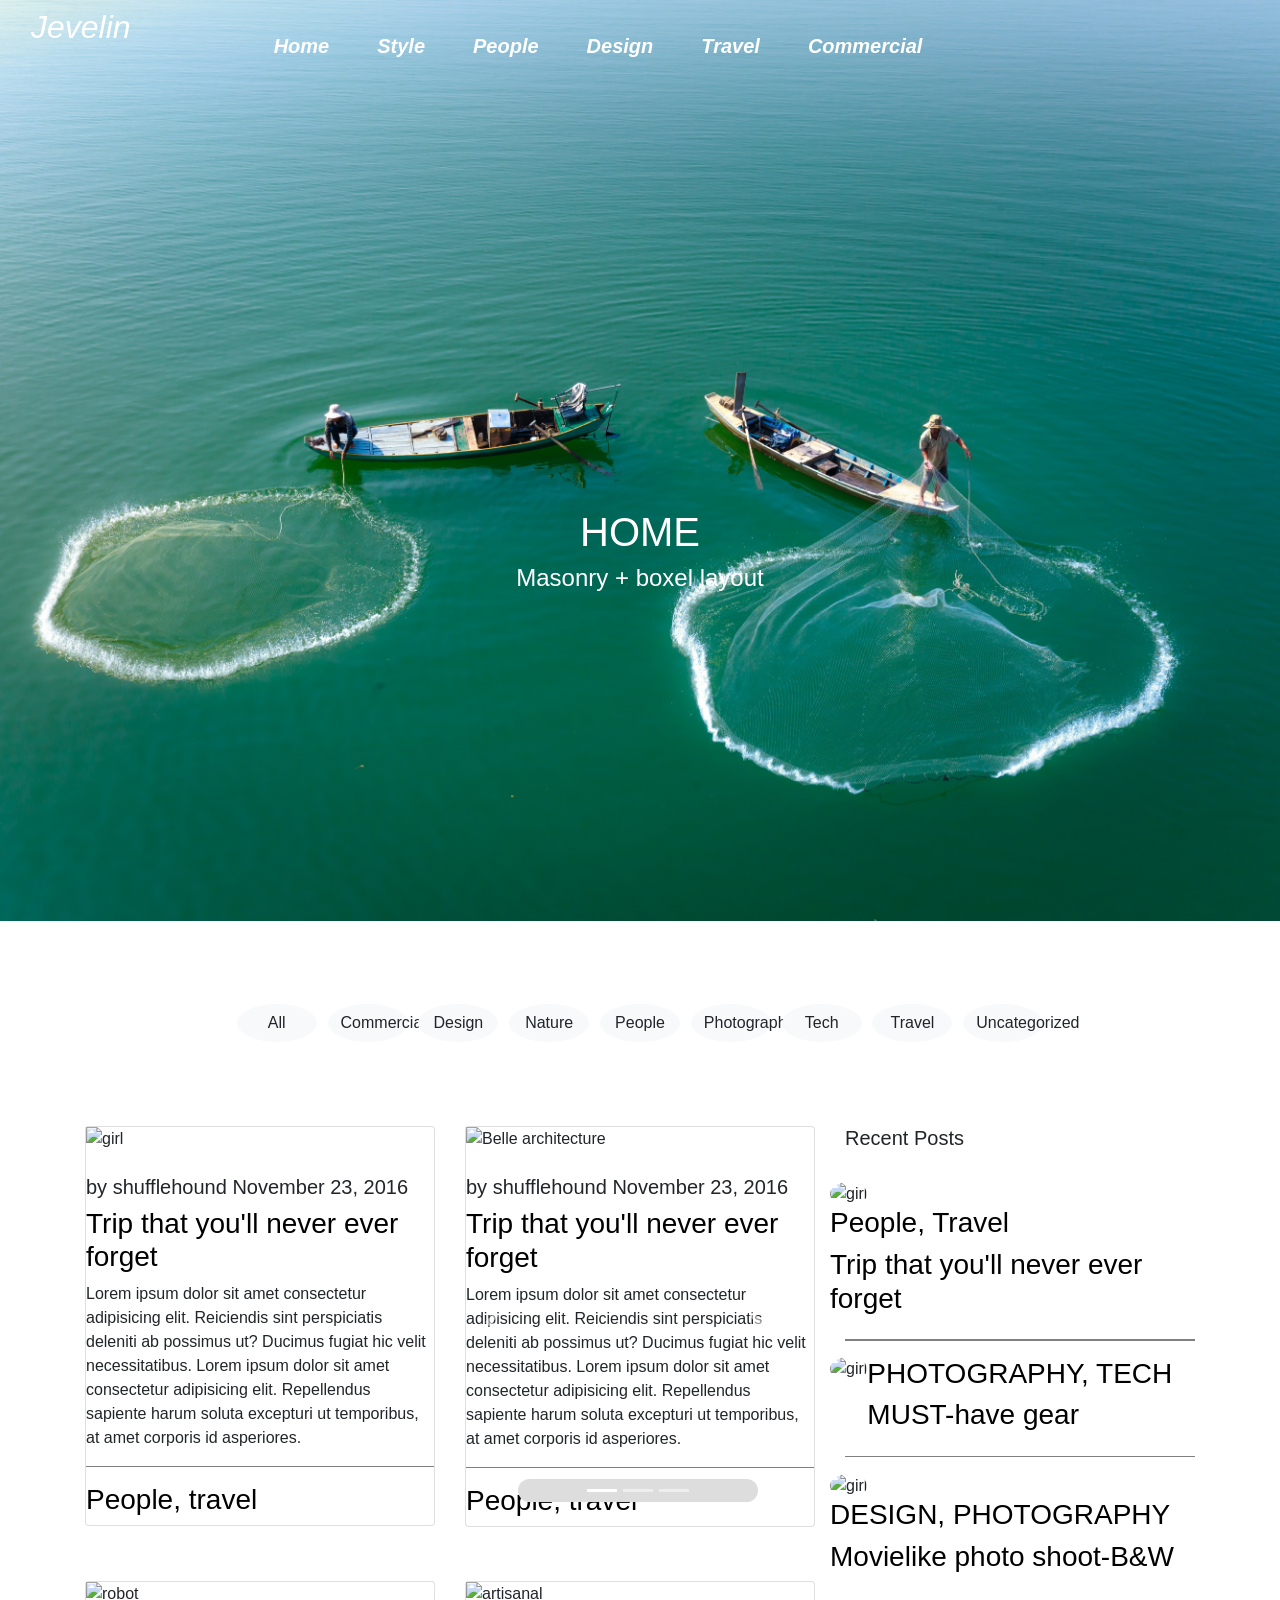
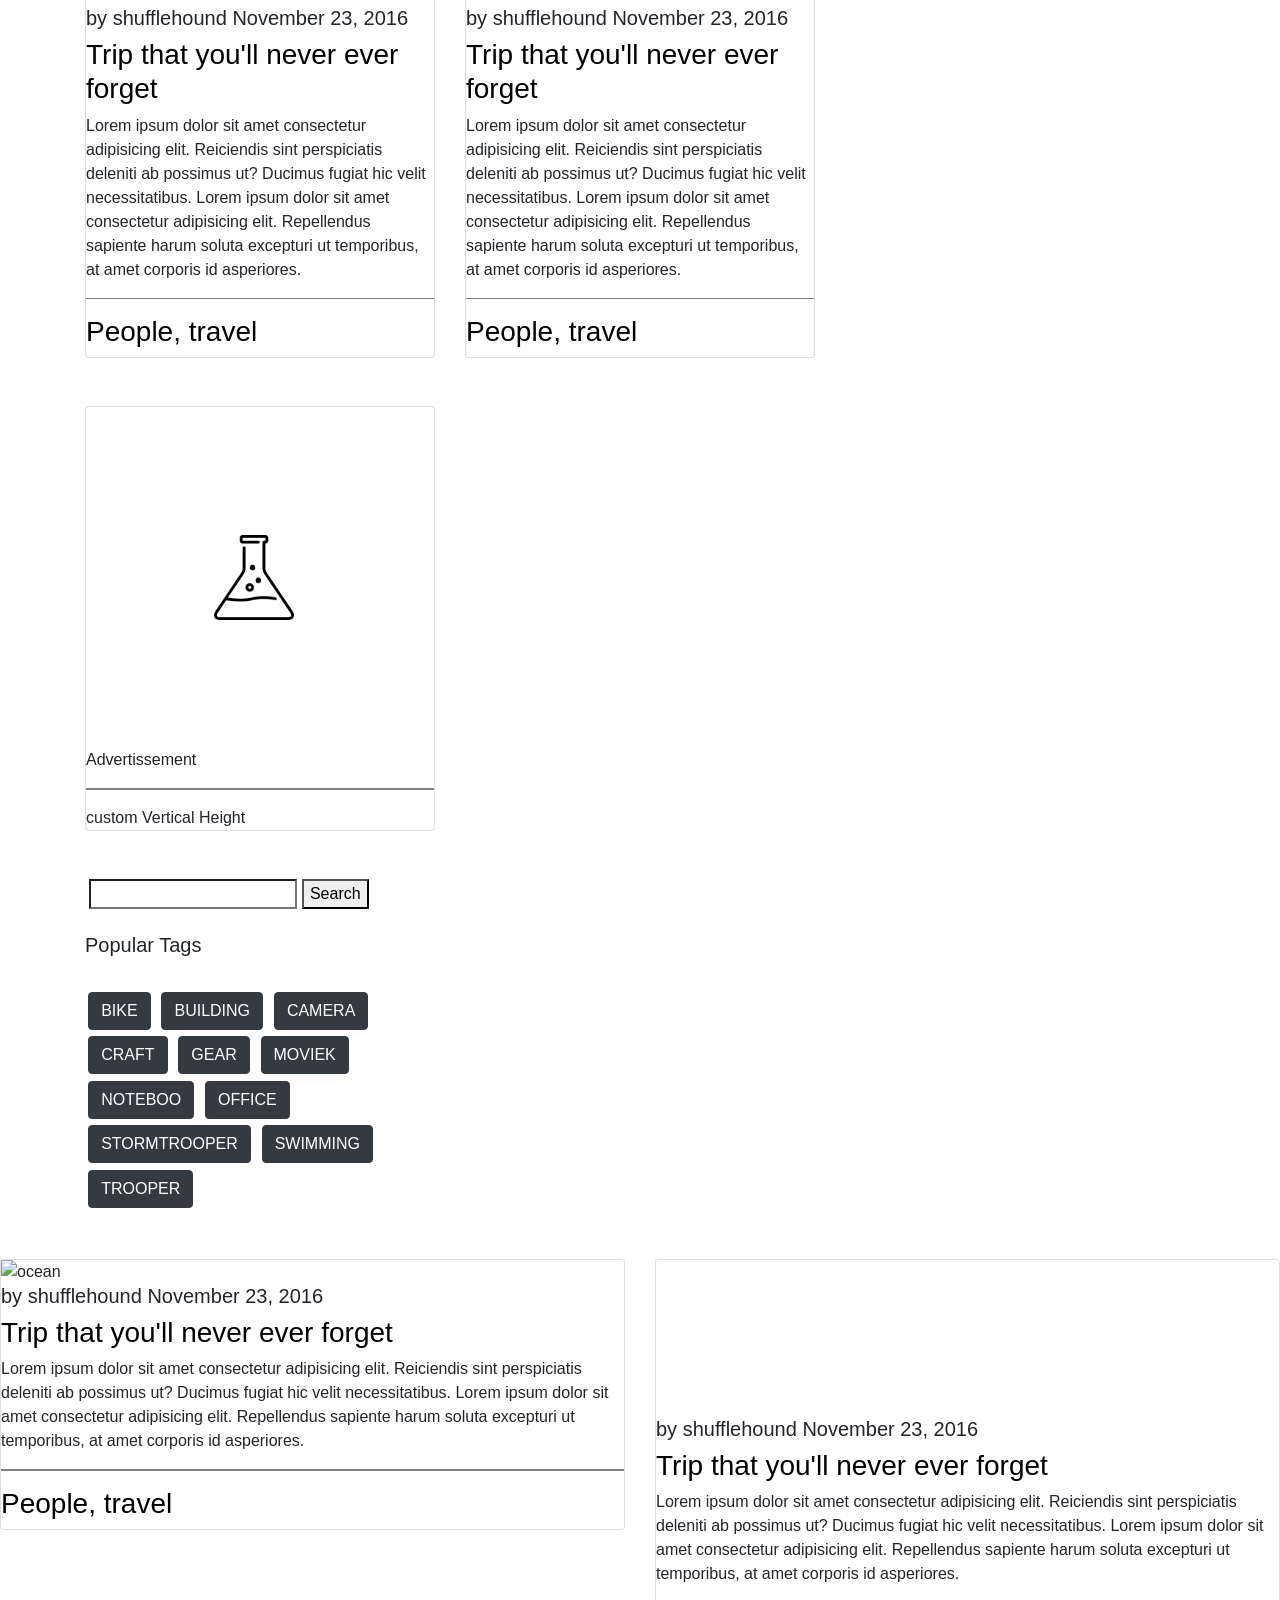
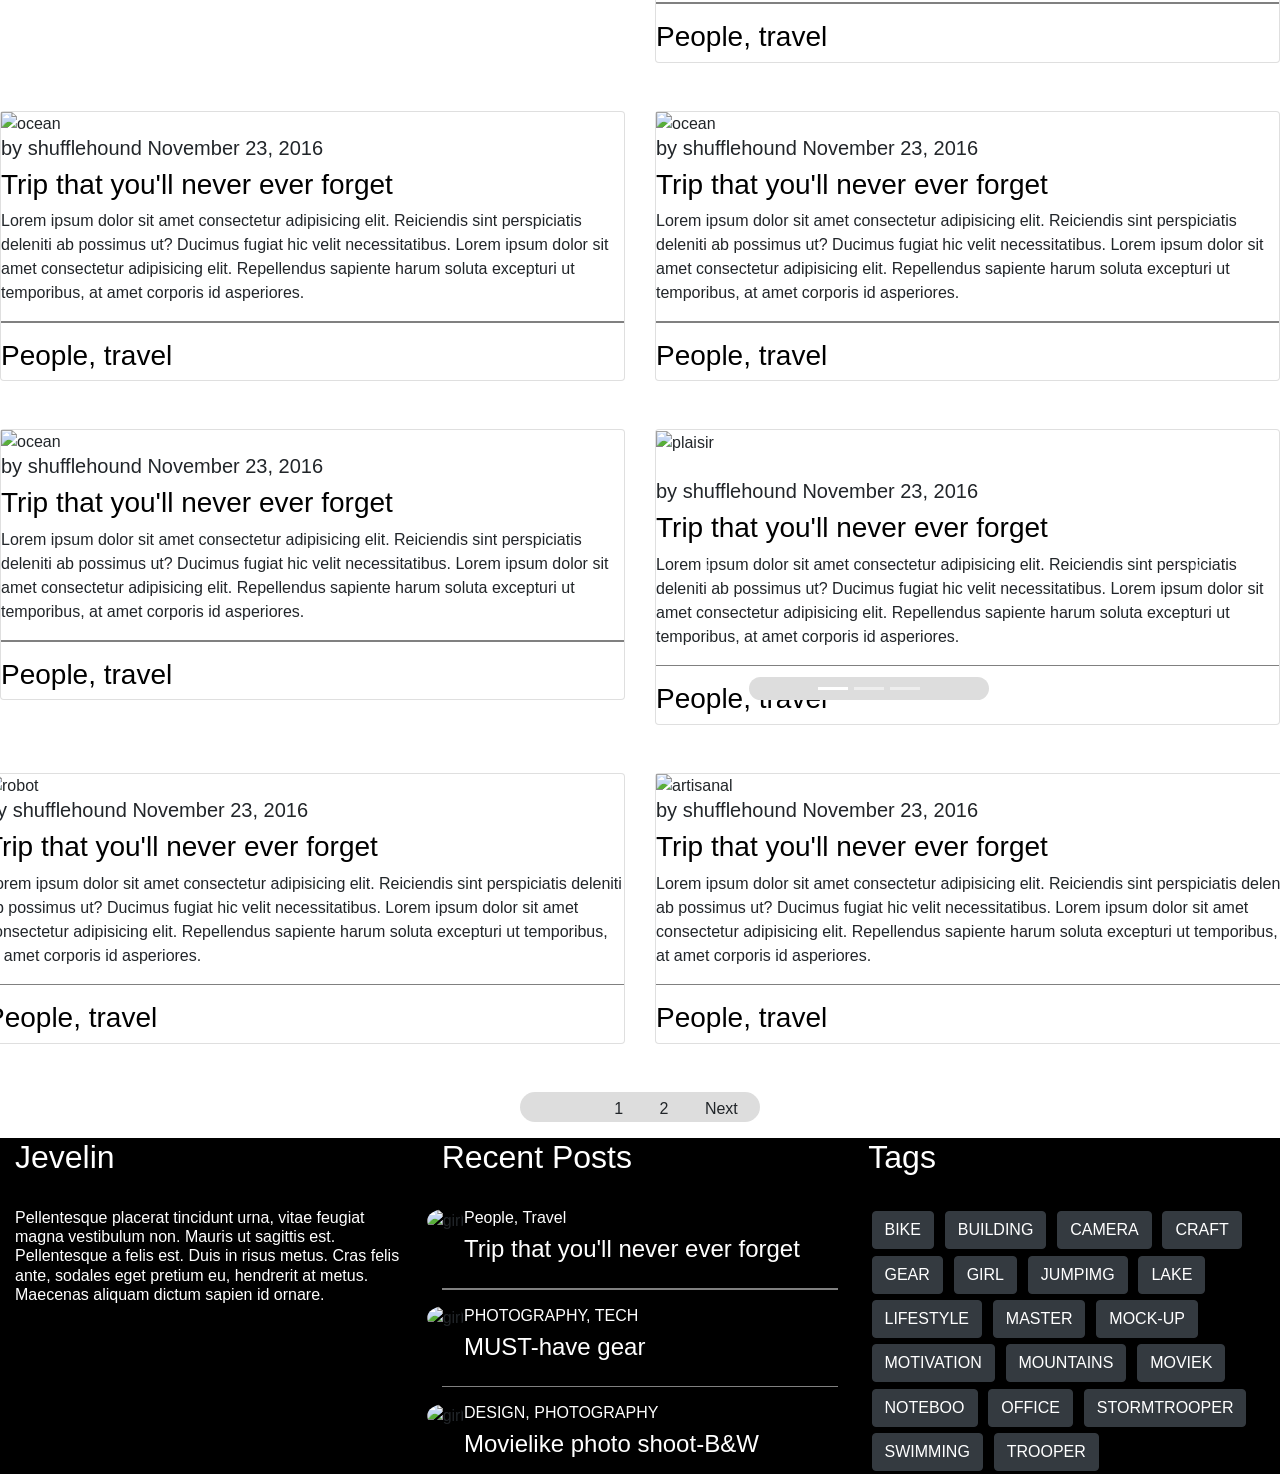
==== projet_sass/index.html @ 1e044553 "projet-sass non finalisé" ====
<!--index.html-->
<!--Programmé par : Rachida-->
<!--Dernière modification : 14/06/2021-->


<!DOCTYPE html>
<html lang="en">
<head>
    <meta charset="UTF-8">
    <meta http-equiv="X-UA-Compatible" content="IE=edge">
    <meta name="viewport" content="width=device-width, initial-scale=1.0">
    <link rel="stylesheet" href="bootstrap-4.5.3-dist/css/bootstrap.css">
    <link rel="stylesheet" href="css/bannieres.css">
    <link rel="stylesheet" href="css/categories.css">
    <link rel="stylesheet" href="css/galeries.css">
    <link rel="stylesheet" href="css/mixin.css">
    <link rel="stylesheet" href="css/navigation.css">
    <link rel="stylesheet" href="css/pieddepage.css">
    <link rel="stylesheet" href="css/publicite.css">
</head>


    <title>Projet Sass</title>

    

<body>

    <!-- image de fond et navbar -->
    
    <section> 
        

    <div class="container-fluid-bg">

        <nav class="navbar navbar-expand-lg">

           
            <div class="col-2">
                <a href="https://jevelin.shufflehound.com/blog1/wp-content/uploads/sites/11/2016/11/Logo_dark_2-1.png" class="logo"><h2>Jevelin</h2></a>
            </div>

            

                <button class="navbar-toggler" type="button" data-toggle="collapse" data-target="#navbarNavAltMarkup"
                        aria-controls="navbarNavAltMarkup" aria-expanded="false" aria-label="Toggle navigation">
                        <i class="fas fa-bars"></i>
                </button>


    
                <div class="collapse navbar-collapse" id="navbarNavAltMarkup">
                    <div class="navbar-nav mx-auto">
                        <a class="nav-item nav-link active" href="#">Home<span class="sr-only">(current)</span></a>
                        <a class="nav-item nav-link" href="#">Style</a>
                        <a class="nav-item nav-link" href="#">People</a>
                        <a class="nav-item nav-link" href="#">Design</a>
                        <a class="nav-item nav-link" href="#">Travel</a>
                        <a class="nav-item nav-link" href="#">Commercial</a>
                    
                    </div>  

    
                    <div class="col-2 col-sm-1" class="img-fluid"><i class="fas fa-search"></i></div>
                    <div class="col-1 col-sm-1" class="img-fluid"><i class="fab fa-twitter"></i></div>
                    <div class="col-1 col-sm-1"><i class="fab fa-facebook-f"></i></div>

 
        </div>

        </nav>
        <br><br><br><br>


                <div class="text-fond">
                    <div class="text"><h1>HOME</h1></div>
                    <div class="text"><h4>Masonry + boxel layout</h4></div>
                </div>
                
        </div>

   

          <div class="container-menu">
              <div class="menu-first">
            <button type="button" class="btn btn-light rounded-circle">All</button>
            <button type="button" class="btn btn-light rounded-circle">Commercial</button>
            <button type="button" class="btn btn-light rounded-circle">Design</button>
            <button type="button" class="btn btn-light rounded-circle">Nature</button>
            <button type="button" class="btn btn-light rounded-circle">People</button>
            <button type="button" class="btn btn-light rounded-circle">Photography</button>
            <button type="button" class="btn btn-light rounded-circle">Tech</button>
            <button type="button" class="btn btn-light rounded-circle">Travel</button>
            <button type="button" class="btn btn-light rounded-circle">Uncategorized</button>
              </div>
        </div>
          
        
    </section>

   <!-- catégories -->
    <section>

      <div class="container">

        
       <div class="row">

              <div class="col-lg-4 col-md-4 col-sm-4"><div class="card"><div class="card-head"><img class="img-flex" src="https://cdn.jevelin.shufflehound.com/wp-content/uploads/sites/11/2016/11/1-1024x777.jpg" alt="girl" width="400">
                <br>
                    <h5>by shufflehound November 23, 2016</h5>
                    <h3>Trip that you'll never ever forget</h3>
                    <p>Lorem ipsum dolor sit amet consectetur adipisicing elit. Reiciendis sint perspiciatis
                               deleniti ab possimus ut? Ducimus fugiat hic velit necessitatibus. Lorem ipsum dolor
                               sit amet consectetur adipisicing elit. Repellendus sapiente harum soluta excepturi ut
                               temporibus, at amet corporis id asperiores.</p>
                     <hr>
                     <h3>People, travel</h3>
                    </div>
                </div>
            </div>




                
         <div class="col-lg-4 col-md-4 col-sm-4"><div class="card"><div class="card-head"><div id="myCarousel" class="carousel slide" data-ride="carousel">
                    <ul class="carousel-indicators">
                            <li data-target="#myCarousel" data-slide-to="0" class="active"></li>
                            <li data-target="#myCarousel" data-slide-to="1"></li>
                            <li data-target="#myCarousel" data-slide-to="2"></li>
                    </ul>
                    <div class="carousel-inner">
                            <div class="carousel-item active">
                                    <img class="w-100 h-100" src="https://cdn.jevelin.shufflehound.com/wp-content/uploads/sites/11/2016/11/2_3-660x660.jpg" alt="Belle architecture"></div>
                            <div class="carousel-item">
                                    <img class="w-100 h-100" src="https://cdn.jevelin.shufflehound.com/wp-content/uploads/sites/11/2016/11/2-660x660.jpg" alt="Belle architecture"></div>
                            <div class="carousel-item">
                                    <img class="w-100 h-100" src="	https://cdn.jevelin.shufflehound.com/wp-content/uploads/sites/11/2016/11/2_2-660x660.jpg" alt="Belle architecture"></div>
                     </div>

                    <a class="carousel-control-prev" href="#myCarousel" data-slide="prev"><span class="carousel-control-prev-icon"></span></a>
                    <a class="carousel-control-next" href="#myCarousel" data-slide="next"><span class="carousel-control-next-icon"></span></a>
                    <br>
                    <h5>by shufflehound November 23, 2016</h5>
                    <h3>Trip that you'll never ever forget</h3>
                        <p>Lorem ipsum dolor sit amet consectetur adipisicing elit. Reiciendis sint perspiciatis
                           deleniti ab possimus ut? Ducimus fugiat hic velit necessitatibus. Lorem ipsum dolor
                           sit amet consectetur adipisicing elit. Repellendus sapiente harum soluta excepturi ut
                           temporibus, at amet corporis id asperiores.</p>

                            <hr>
                        <h3>People, travel</h3>
                        </div>
                    </div>
                </div><br><br>

            </div>


                    <div class="col-4"><h5>Recent Posts</h5><br>
                        <div class="row">
                        <div><img class="rounded-circle" src="https://cdn.jevelin.shufflehound.com/wp-content/uploads/sites/11/2016/11/1-1024x777.jpg" alt="girl"></div>
                        <div><h3>People, Travel </h3><h3> Trip that you'll never ever forget</h3></div>
                    </div>

                            <hr>
                            <div class="row">
                            <div><img class="rounded-circle" src="https://cdn.jevelin.shufflehound.com/wp-content/uploads/sites/11/2016/11/2-660x660.jpg" alt="girl"></div>
                            <div><h3>PHOTOGRAPHY, TECH</h3><h3>MUST-have gear</h3></div>
                            </div>

                        <hr>
                        <div class="row">
                        <div><img class="rounded-circle" src="https://cdn.jevelin.shufflehound.com/wp-content/uploads/sites/11/2016/11/3-1024x817.jpg" alt="girl"></div>
                        <div><h3>DESIGN, PHOTOGRAPHY</h3><h3>Movielike photo shoot-B&W</h3></div>
                        </div>
                    </div>
                </div>
    


        <div class="row">
            <div class="col-lg-4 col-md-4 col-sm-4"><div class="card"><div class="card-head"><img class="img-flex" src="https://cdn.jevelin.shufflehound.com/wp-content/uploads/sites/11/2016/11/3-1024x817.jpg" alt="robot" width="400">
                <h5>by shufflehound November 23, 2016</h5>
                <h3>Trip that you'll never ever forget</h3>
                       <p>Lorem ipsum dolor sit amet consectetur adipisicing elit. Reiciendis sint perspiciatis
                          deleniti ab possimus ut? Ducimus fugiat hic velit necessitatibus. Lorem ipsum dolor
                          sit amet consectetur adipisicing elit. Repellendus sapiente harum soluta excepturi ut
                          temporibus, at amet corporis id asperiores.</p>

                               <hr>

                               <h3>People, travel</h3>
                    </div>
                </div><br><br>
            </div>


            <div class="col-lg-4 col-md-4 col-sm-4"><div class="card"><div class="card-head"><img class="img-flex" src="https://cdn.jevelin.shufflehound.com/wp-content/uploads/sites/11/2016/11/4-790x1024.jpg" alt="artisanal" width="400">
                <h5>by shufflehound November 23, 2016</h5>
                <h3>Trip that you'll never ever forget</h3>
                       <p>Lorem ipsum dolor sit amet consectetur adipisicing elit. Reiciendis sint perspiciatis
                          deleniti ab possimus ut? Ducimus fugiat hic velit necessitatibus. Lorem ipsum dolor
                          sit amet consectetur adipisicing elit. Repellendus sapiente harum soluta excepturi ut
                          temporibus, at amet corporis id asperiores.</p>

                               <hr>

                               <h3>People, travel</h3>
                </div>
              </div><br><br>
            </div>

            <section>

            <!-- publicité -->
                <div class="col-lg-4 col-md-4 col-sm-4"><div class="card"><div class="card-ads"><img class="img-flex" src="./img/tube.png" alt="tube"></div>
                    Advertissement
                    <hr>
                    custom Vertical Height
                    
                </div><br><br>

                <label for="site-search"></label>
                <input type="search" id="site-search" name="q">
                <button>Search</button>


                <br><br>

                <h5>Popular Tags</h5><br>
                    <button type="button" class="btn btn-dark">BIKE</button>
                    <button type="button" class="btn btn-dark">BUILDING</button>
                    <button type="button" class="btn btn-dark">CAMERA</button>
                    <button type="button" class="btn btn-dark">CRAFT</button>
                    <button type="button" class="btn btn-dark">GEAR</button>
                    <button type="button" class="btn btn-dark">MOVIEK</button>
                    <button type="button" class="btn btn-dark">NOTEBOO</button>
                    <button type="button" class="btn btn-dark">OFFICE</button>
                    <button type="button" class="btn btn-dark">STORMTROOPER</button>
                    <button type="button" class="btn btn-dark">SWIMMING</button>
                    <button type="button" class="btn btn-dark">TROOPER</button>

            </div>
        </div><br><br>
      
    </section>


        <!-- catégories -->


        <div class="row">
            <div class="col-lg-6 col-md-6 col-sm-6"><div class="card"><div class="card-head"><img class="img-flex" src="https://cdn.jevelin.shufflehound.com/wp-content/uploads/sites/11/2016/11/5-1024x721.jpg" alt="ocean" width="400">
                <h5>by shufflehound November 23, 2016</h5>
                <h3>Trip that you'll never ever forget</h3>
                       <p>Lorem ipsum dolor sit amet consectetur adipisicing elit. Reiciendis sint perspiciatis
                          deleniti ab possimus ut? Ducimus fugiat hic velit necessitatibus. Lorem ipsum dolor
                          sit amet consectetur adipisicing elit. Repellendus sapiente harum soluta excepturi ut
                          temporibus, at amet corporis id asperiores.</p>

                               <hr>

                               <h3>People, travel</h3></div>
            
            
            </div> <br><br>
        </div>


        <!-- a revoir pour integrer la video -->
        <div class="col-lg-6 col-md-6 col-sm-6"><div class="card"><div class="card-video"><div class="overlay"></div><video playsinline="playsinline" autoplay="autoplay" muted="muted" loop="loop">
            <source src="https://www.youtube.com/embed/g4n2yVPnQzs?start=3&feature=oembed" type="video/mp4"></video>
            <h5>by shufflehound November 23, 2016</h5>
            <h3>Trip that you'll never ever forget</h3>
                   <p>Lorem ipsum dolor sit amet consectetur adipisicing elit. Reiciendis sint perspiciatis
                      deleniti ab possimus ut? Ducimus fugiat hic velit necessitatibus. Lorem ipsum dolor
                      sit amet consectetur adipisicing elit. Repellendus sapiente harum soluta excepturi ut
                      temporibus, at amet corporis id asperiores.</p>

                           <hr>

                           <h3>People, travel</h3></div>
        
        
                </div> <br><br>
            </div>
        </div>




        <div class="row">
            <div class="col-lg-6 col-md-6 col-sm-6"><div class="card"><div class="card-head"><img class="img-flex" src="https://cdn.jevelin.shufflehound.com/wp-content/uploads/sites/11/2016/11/6-1024x600.jpg" alt="ocean" width="400">
                <h5>by shufflehound November 23, 2016</h5>
                <h3>Trip that you'll never ever forget</h3>
                       <p>Lorem ipsum dolor sit amet consectetur adipisicing elit. Reiciendis sint perspiciatis
                          deleniti ab possimus ut? Ducimus fugiat hic velit necessitatibus. Lorem ipsum dolor
                          sit amet consectetur adipisicing elit. Repellendus sapiente harum soluta excepturi ut
                          temporibus, at amet corporis id asperiores.</p>

                               <hr>

                               <h3>People, travel</h3></div>
            
            
            </div> <br><br>
        </div>



            <div class="col-lg-6 col-md-6 col-sm-6"><div class="card"><div class="card-head"><img class="img-flex" src="https://cdn.jevelin.shufflehound.com/wp-content/uploads/sites/11/2016/11/7-1024x916.jpg" alt="ocean" width="400">
                <h5>by shufflehound November 23, 2016</h5>
                <h3>Trip that you'll never ever forget</h3>
                       <p>Lorem ipsum dolor sit amet consectetur adipisicing elit. Reiciendis sint perspiciatis
                          deleniti ab possimus ut? Ducimus fugiat hic velit necessitatibus. Lorem ipsum dolor
                          sit amet consectetur adipisicing elit. Repellendus sapiente harum soluta excepturi ut
                          temporibus, at amet corporis id asperiores.</p>

                               <hr>

                               <h3>People, travel</h3></div>
            
            
            </div> <br><br>
        </div>
      </div>




        <div class="row">
            <div class="col-lg-6"><div class="card"><div class="card-head"><img class="img-flex" src="	https://cdn.jevelin.shufflehound.com/wp-content/uploads/sites/11/2016/11/8-780x1024.jpg" alt="ocean" width="400">
                <h5>by shufflehound November 23, 2016</h5>
                <h3>Trip that you'll never ever forget</h3>
                       <p>Lorem ipsum dolor sit amet consectetur adipisicing elit. Reiciendis sint perspiciatis
                          deleniti ab possimus ut? Ducimus fugiat hic velit necessitatibus. Lorem ipsum dolor
                          sit amet consectetur adipisicing elit. Repellendus sapiente harum soluta excepturi ut
                          temporibus, at amet corporis id asperiores.</p>

                               <hr>

                               <h3>People, travel</h3></div>
            
            
            </div> <br><br>
        </div>
    



            <div class="col-lg-6 col-md-6 col-sm-6"><div class="card"><div class="card-head"><div id="myCarousel" class="carousel slide" data-ride="carousel">
                <ul class="carousel-indicators">
                    <li data-target="#myCarousel" data-slide-to="0" class="active"></li>
                    <li data-target="#myCarousel" data-slide-to="1"></li>
                    <li data-target="#myCarousel" data-slide-to="2"></li>
                </ul>
                <div class="carousel-inner">
                    <div class="carousel-item active">
                        <img class="w-100 h-100" src="https://cdn.jevelin.shufflehound.com/wp-content/uploads/sites/11/2016/11/5-1024x721.jpg" alt="plaisir"></div>
                <div class="carousel-item">
                        <img class="w-100 h-100" src="https://cdn.jevelin.shufflehound.com/wp-content/uploads/sites/11/2016/11/1-1024x777.jpg" alt="girl"></div>
                <div class="carousel-item">
                        <img class="w-100 h-100" src="	https://cdn.jevelin.shufflehound.com/wp-content/uploads/sites/11/2016/11/9-660x660.jpg" alt="activité"></div>
                </div>
    
                <a class="carousel-control-prev" href="#myCarousel" data-slide="prev"><span class="carousel-control-prev-icon"></span></a>
                <a class="carousel-control-next" href="#myCarousel" data-slide="next"><span class="carousel-control-next-icon"></span></a>
                    <br>
                    <h5>by shufflehound November 23, 2016</h5>
                    <h3>Trip that you'll never ever forget</h3>
                            <p>Lorem ipsum dolor sit amet consectetur adipisicing elit. Reiciendis sint perspiciatis
                               deleniti ab possimus ut? Ducimus fugiat hic velit necessitatibus. Lorem ipsum dolor
                               sit amet consectetur adipisicing elit. Repellendus sapiente harum soluta excepturi ut
                               temporibus, at amet corporis id asperiores.</p>
    
                                    <hr>
    
                                    <h3>People, travel</h3></div></div>
                  
                </div><br><br>
            </div>


            <div class="row">
                <div class="col-lg-6 col-md-6 col-sm-6"><div class="card"><div class="card-head"><img class="img-flex" src="https://cdn.jevelin.shufflehound.com/wp-content/uploads/sites/11/2016/11/10-1024x758.jpg" alt="robot" width="400">
                    <h5>by shufflehound November 23, 2016</h5>
                    <h3>Trip that you'll never ever forget</h3>
                           <p>Lorem ipsum dolor sit amet consectetur adipisicing elit. Reiciendis sint perspiciatis
                              deleniti ab possimus ut? Ducimus fugiat hic velit necessitatibus. Lorem ipsum dolor
                              sit amet consectetur adipisicing elit. Repellendus sapiente harum soluta excepturi ut
                              temporibus, at amet corporis id asperiores.</p>
    
                                   <hr>
    
                                   <h3>People, travel</h3>
                        </div>
                    </div><br><br>
                </div>
    
    
                <div class="col-lg-6 col-md-6 col-sm-6"><div class="card"><div class="card-head"><img class="img-flex" src="	https://cdn.jevelin.shufflehound.com/wp-content/uploads/sites/11/2016/11/11-838x1024.jpg" alt="artisanal" width="400">
                    <h5>by shufflehound November 23, 2016</h5>
                    <h3>Trip that you'll never ever forget</h3>
                           <p>Lorem ipsum dolor sit amet consectetur adipisicing elit. Reiciendis sint perspiciatis
                              deleniti ab possimus ut? Ducimus fugiat hic velit necessitatibus. Lorem ipsum dolor
                              sit amet consectetur adipisicing elit. Repellendus sapiente harum soluta excepturi ut
                              temporibus, at amet corporis id asperiores.</p>
    
                                   <hr>
    
                                   <h3>People, travel</h3>
                    </div>
                  </div><br><br>
                </div>
             </div>
        </div>

    </section>


    <!-- menu-page -->
      <section>

                <ul>
                    <li><a href="#"></a>1</li>
                    <li><a href="#"></a>2</li>
                    <li><a href="#"></a>Next</li>
                </ul>

      </section>


      <footer>

                <div class="container-fluid" id="footer">
                    <div class="row">
                        <div class="col-4"><h2>Jevelin</h2><br><h6>Pellentesque placerat tincidunt urna, vitae feugiat magna vestibulum non. 
                            Mauris ut sagittis est. Pellentesque a felis est. Duis in risus metus. Cras felis ante, sodales eget pretium eu, 
                            hendrerit at metus. Maecenas aliquam dictum sapien id ornare.</h6></div>


                        <div class="col-4"><h2>Recent Posts</h2><br>
                            <div class="row">
                            <div><img class="rounded-circle" src="https://cdn.jevelin.shufflehound.com/wp-content/uploads/sites/11/2016/11/1-1024x777.jpg" alt="girl"></div>
                            <div><h6>People, Travel</h6><h4>Trip that you'll never ever forget</h4></div>
                           </div>

                            <hr>
                            <div class="row">
                            <div><img class="rounded-circle" src="https://cdn.jevelin.shufflehound.com/wp-content/uploads/sites/11/2016/11/2-660x660.jpg" alt="girl"></div>
                            <div><h6>PHOTOGRAPHY, TECH</h6><h4>MUST-have gear</h4></div>
                            </div>

                            <hr>
                            <div class="row">
                            <div><img class="rounded-circle" src="https://cdn.jevelin.shufflehound.com/wp-content/uploads/sites/11/2016/11/3-1024x817.jpg" alt="girl"></div>
                            <div><h6>DESIGN, PHOTOGRAPHY</h6><h4>Movielike photo shoot-B&W</h4></div>
                            </div>
                        </div>



                        <div class="col-4"><h2>Tags</h2><br>
                            <button type="button" class="btn btn-dark">BIKE</button>
                            <button type="button" class="btn btn-dark">BUILDING</button>
                            <button type="button" class="btn btn-dark">CAMERA</button>
                            <button type="button" class="btn btn-dark">CRAFT</button>
                            <button type="button" class="btn btn-dark">GEAR</button>
                            <button type="button" class="btn btn-dark">GIRL</button>
                            <button type="button" class="btn btn-dark">JUMPIMG</button>
                            <button type="button" class="btn btn-dark">LAKE</button>
                            <button type="button" class="btn btn-dark">LIFESTYLE</button>
                            <button type="button" class="btn btn-dark">MASTER</button>
                            <button type="button" class="btn btn-dark">MOCK-UP</button>
                            <button type="button" class="btn btn-dark">MOTIVATION</button>
                            <button type="button" class="btn btn-dark">MOUNTAINS</button>
                            <button type="button" class="btn btn-dark">MOVIEK</button>
                            <button type="button" class="btn btn-dark">NOTEBOO</button>
                            <button type="button" class="btn btn-dark">OFFICE</button>
                            <button type="button" class="btn btn-dark">STORMTROOPER</button>
                            <button type="button" class="btn btn-dark">SWIMMING</button>
                            <button type="button" class="btn btn-dark">TROOPER</button>

                        </div>


                    </div>
                </div>



      </footer>






    <script src="https://kit.fontawesome.com/a46d75ba7a.js"></script>
    <script src="https://ajax.googleapis.com/ajax/libs/jquery/3.2.1/jquery.min.js"></script>
    <script src="bootstrap-4.5.3-dist/js/bootstrap.js"></script>

</body>
</html>
---- projet_sass/css/bannieres.css ----
.container-fluid-bg {
  background-image: url("../img/pecheur2.jpg");
  background-position: center;
  background-repeat: no-repeat;
  background-size: cover;
}

a {
  color: white;
  font-size: 1.25rem;
  font-style: italic;
  font-weight: bold;
  margin-right: 2rem;
}

i {
  color: white;
}

.text-fond {
  padding: 20rem;
}

h1 {
  color: white;
  text-align: center;
}

h4 {
  color: white;
  text-align: center;
}

hr {
  background: grey;
  height: 0.1rem;
  border-style: none;
}
---- projet_sass/css/categories.css ----
.container-menu {
  margin: 5rem;
  text-align: center;
}

.btn btn-light rounded-circle {
  display: inline-block;
  position: relative;
  margin: right 4px;
  background-color: blue;
}
---- projet_sass/css/galeries.css ----
.img-flex {
  display: block;
  width: 100%;
}

h3 {
  color: black;
}

.card-ads {
  width: 5rem;
  margin: 8rem;
}
---- projet_sass/css/mixin.css ----
.container-fluid-bg {
  background-image: url("../img/pecheur2.jpg");
  background-position: center;
  background-repeat: no-repeat;
  background-size: cover;
}
---- projet_sass/css/navigation.css ----
ul {
  list-style-type: none;
  margin-right: auto;
  margin-left: auto;
  text-align: center;
  background-color: #dddddd;
  width: 15rem;
  border-radius: 10rem;
}

li {
  display: inline;
}
---- projet_sass/css/pieddepage.css ----
#footer {
  background-color: black;
}

.rounded-circle {
  width: 5rem;
}

.btn {
  margin: 0.2rem;
}

h6 {
  font: italic;
  color: white;
}

h2 {
  color: white;
}
---- projet_sass/css/publicite.css ----
/* No CSS */
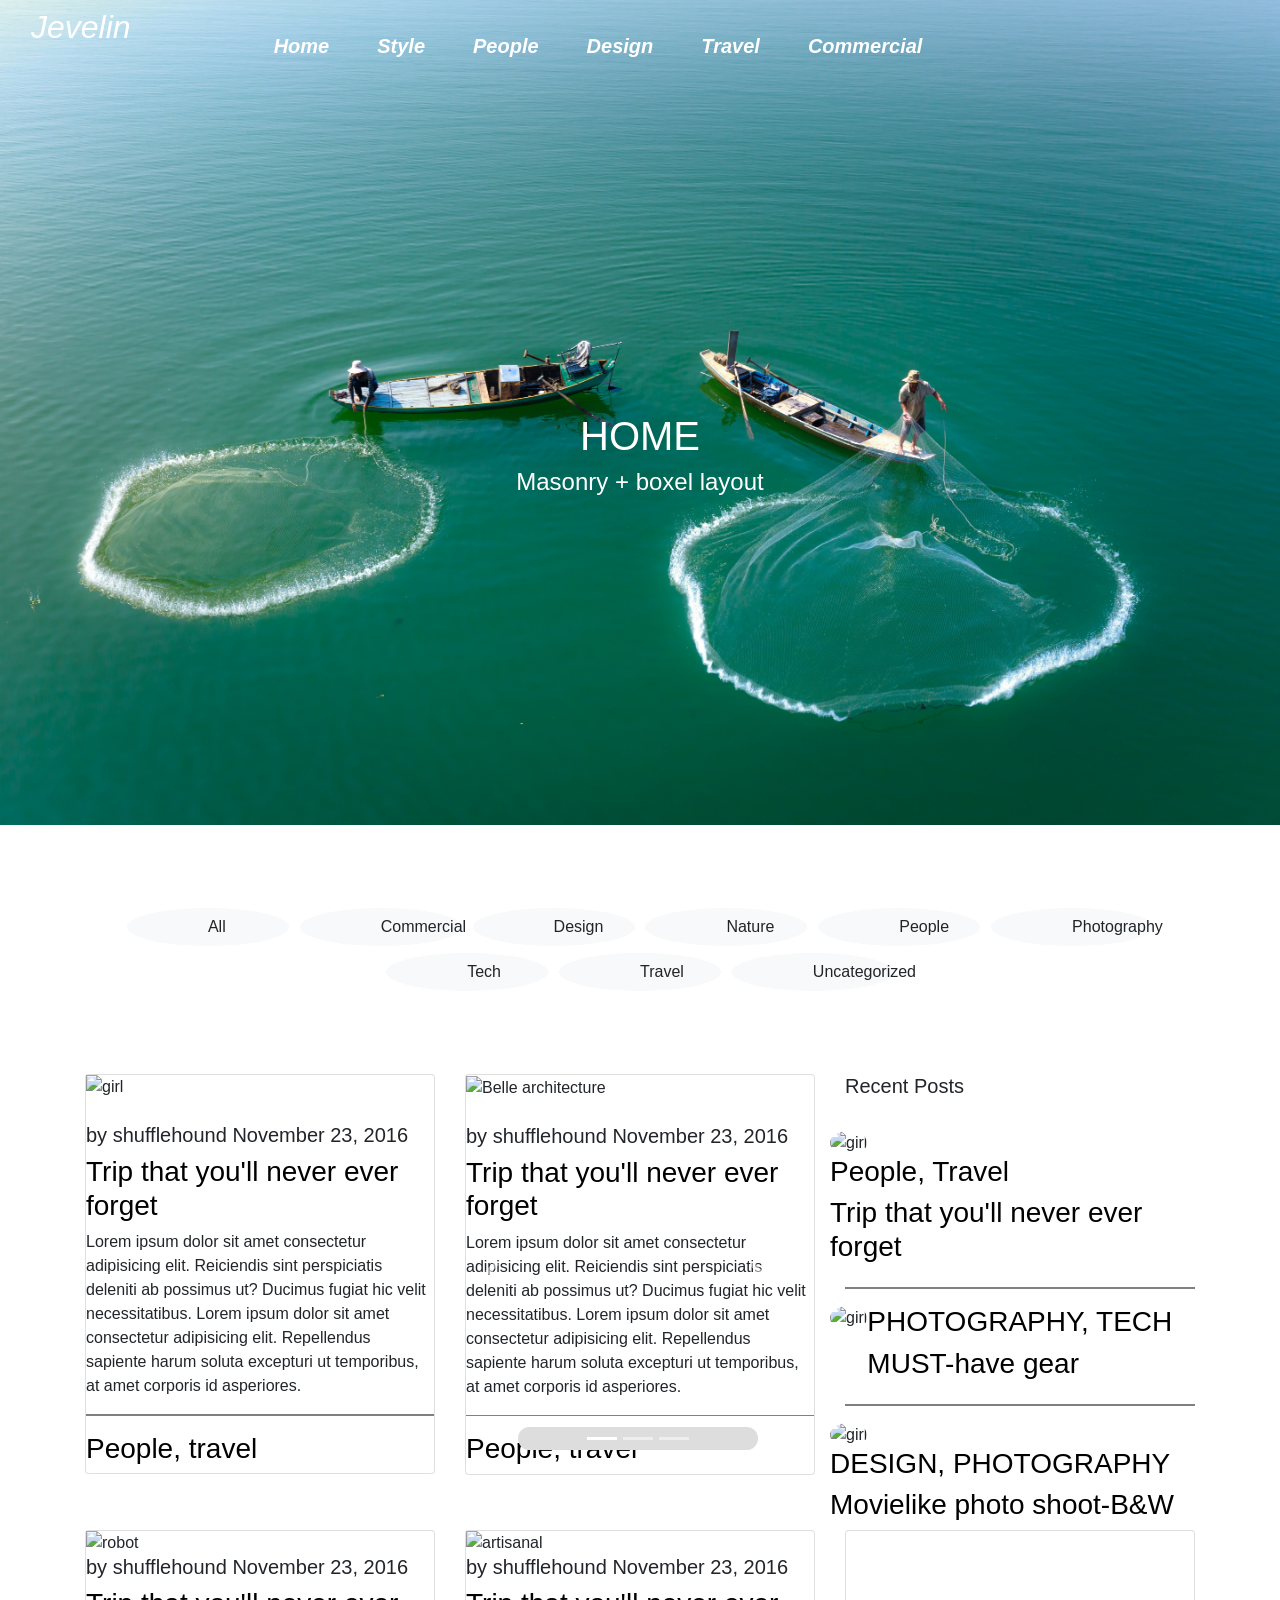
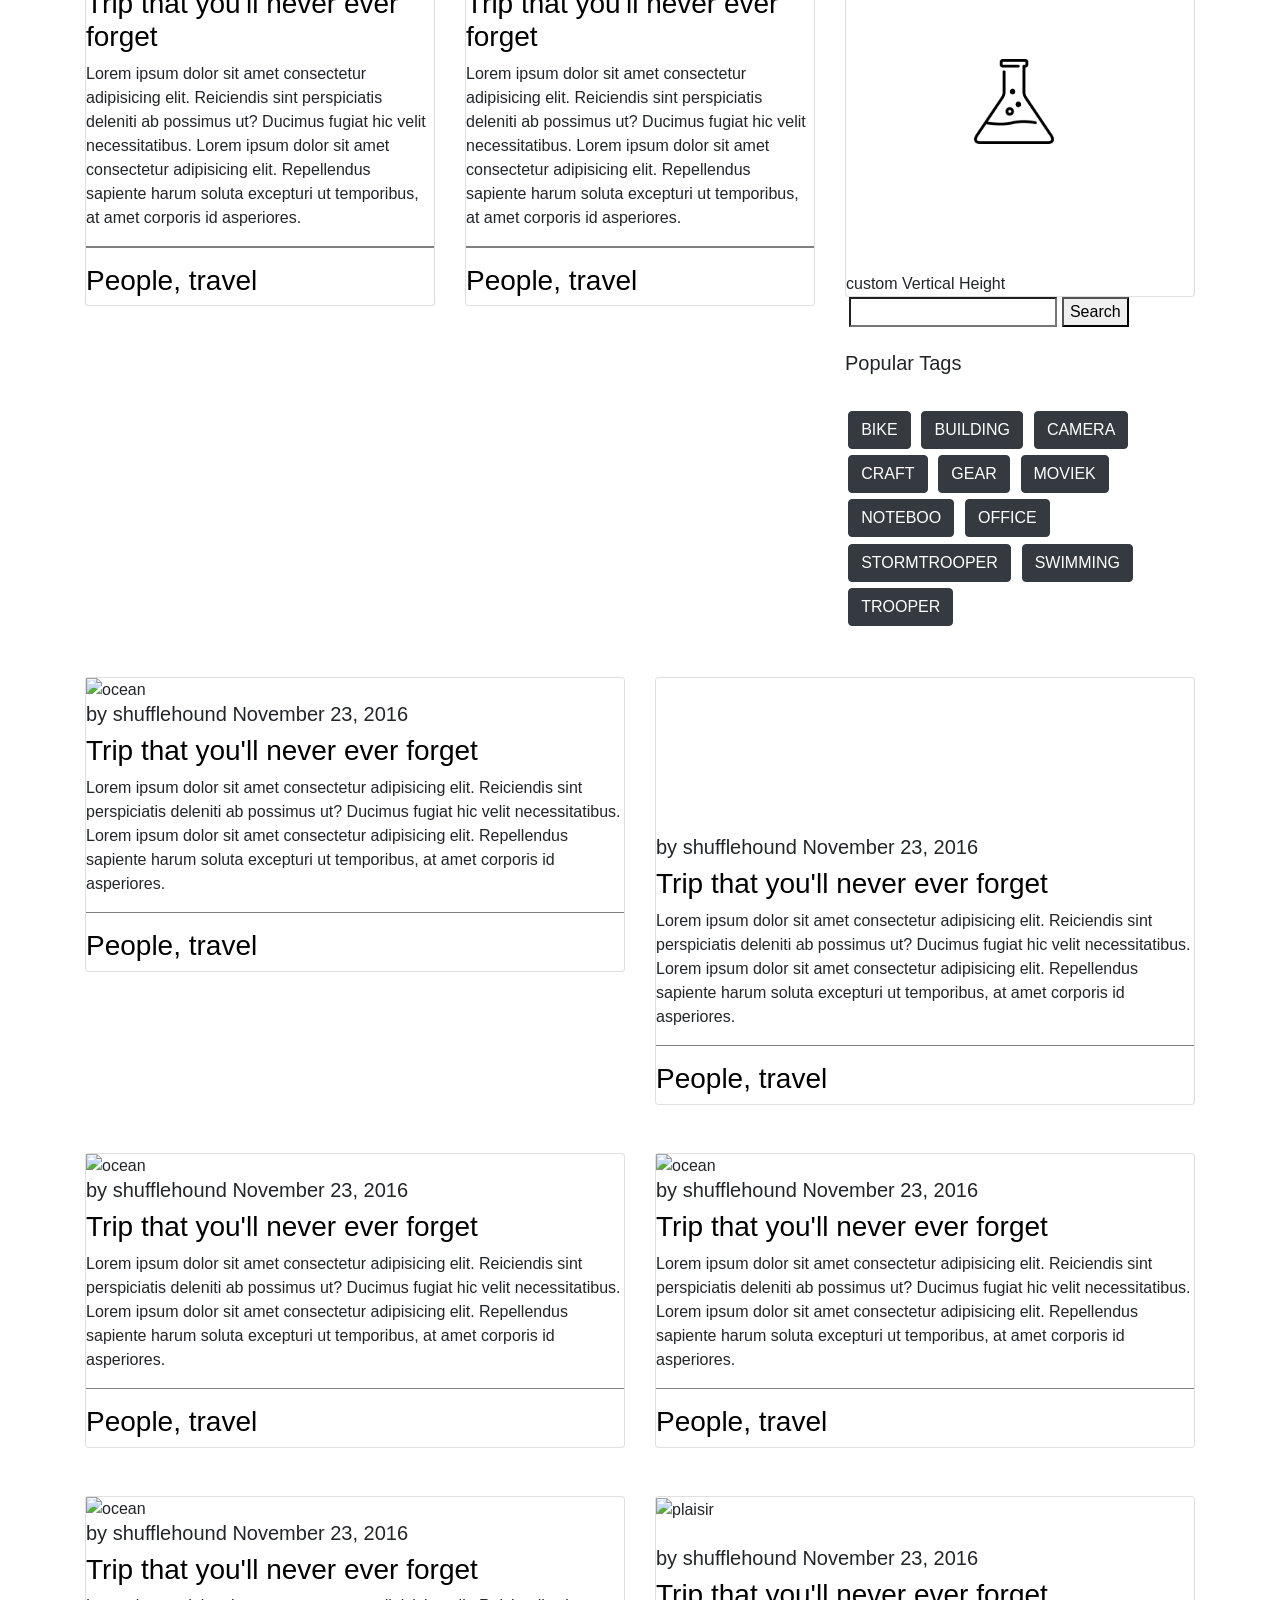
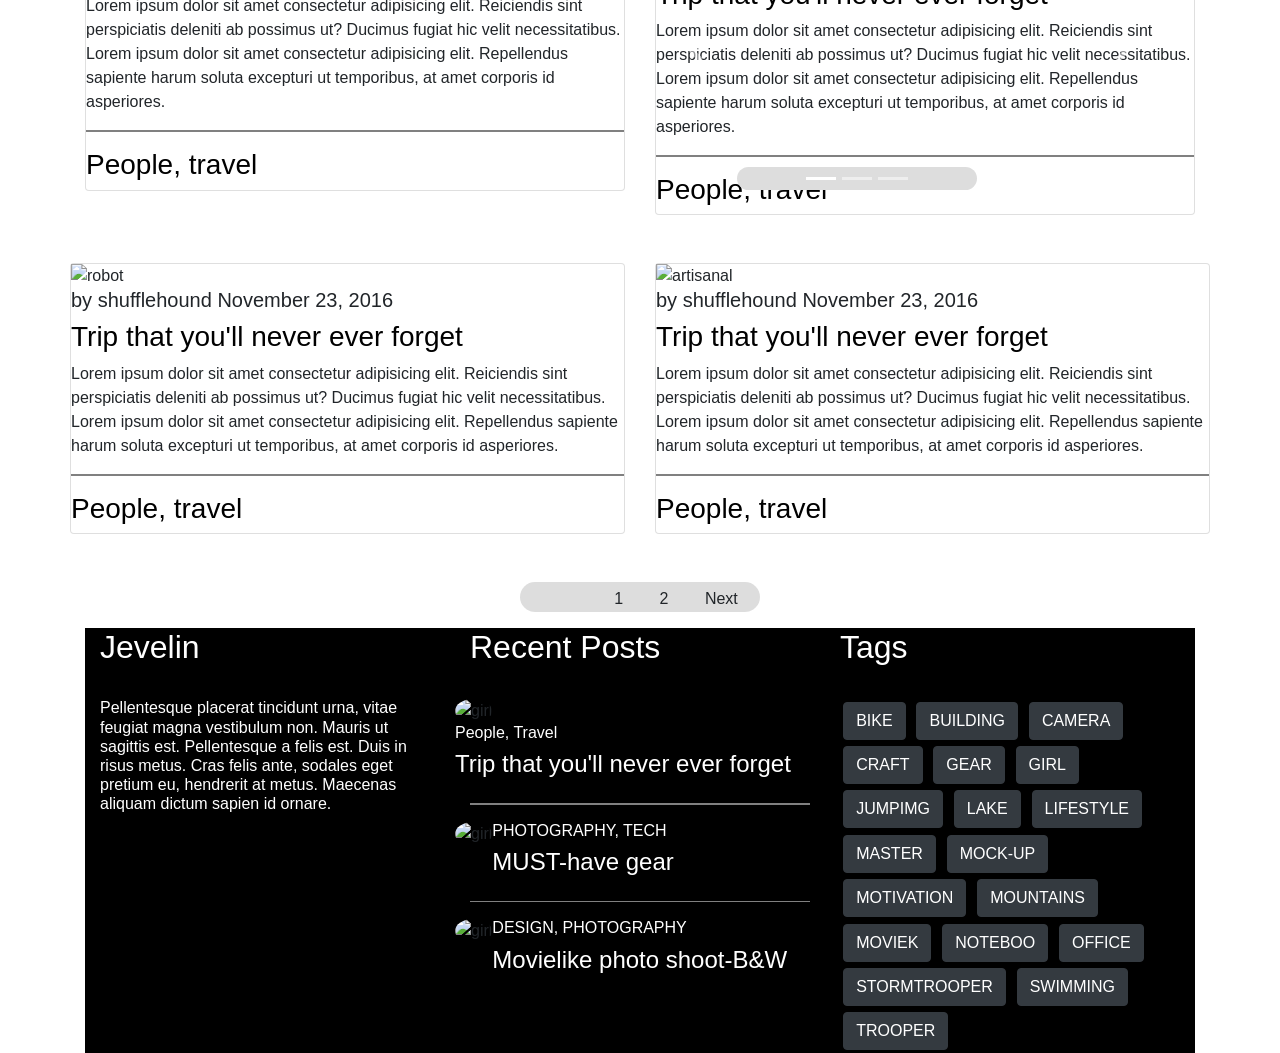
==== commit a8841baa: "Le Manifest- etape 1 de PWA" ====
--- a/projet_sass/index.html
+++ b/projet_sass/index.html
@@ -17,18 +17,20 @@
     <link rel="stylesheet" href="css/navigation.css">
     <link rel="stylesheet" href="css/pieddepage.css">
     <link rel="stylesheet" href="css/publicite.css">
+
+    <title>Projet Sass</title>
 </head>
 
 
-    <title>Projet Sass</title>
-
-    
-
-<body>
+    
+
+    
+
+    <body>
 
     <!-- image de fond et navbar -->
     
-    <section> 
+        <section> 
         
 
     <div class="container-fluid-bg">
@@ -69,7 +71,7 @@
         </div>
 
         </nav>
-        <br><br><br><br>
+       
 
 
                 <div class="text-fond">
@@ -94,6 +96,7 @@
             <button type="button" class="btn btn-light rounded-circle">Uncategorized</button>
               </div>
         </div>
+    </div>
           
         
     </section>
@@ -124,11 +127,10 @@
 
 
                 
-         <div class="col-lg-4 col-md-4 col-sm-4"><div class="card"><div class="card-head"><div id="myCarousel" class="carousel slide" data-ride="carousel">
-                    <ul class="carousel-indicators">
+         <div class="col-lg-4 col-md-4 col-sm-4"><div class="card"><div class="card-head"><div id="myCarousel" class="carousel slide" data-ride="carousel"><ul class="carousel-indicators">
                             <li data-target="#myCarousel" data-slide-to="0" class="active"></li>
                             <li data-target="#myCarousel" data-slide-to="1"></li>
-                            <li data-target="#myCarousel" data-slide-to="2"></li>
+                            <li data-target="#myCarousel" data-slide-to="2"></li> 
                     </ul>
                     <div class="carousel-inner">
                             <div class="carousel-item active">
@@ -180,75 +182,85 @@
     
 
 
+
+
+                <!-- card 1-2 & publicité -->
+            
+            <section>
+
         <div class="row">
-            <div class="col-lg-4 col-md-4 col-sm-4"><div class="card"><div class="card-head"><img class="img-flex" src="https://cdn.jevelin.shufflehound.com/wp-content/uploads/sites/11/2016/11/3-1024x817.jpg" alt="robot" width="400">
-                <h5>by shufflehound November 23, 2016</h5>
-                <h3>Trip that you'll never ever forget</h3>
-                       <p>Lorem ipsum dolor sit amet consectetur adipisicing elit. Reiciendis sint perspiciatis
-                          deleniti ab possimus ut? Ducimus fugiat hic velit necessitatibus. Lorem ipsum dolor
-                          sit amet consectetur adipisicing elit. Repellendus sapiente harum soluta excepturi ut
-                          temporibus, at amet corporis id asperiores.</p>
-
-                               <hr>
-
-                               <h3>People, travel</h3>
+            <div class="col-lg-4 col-md-4 col-sm-4">
+                <div class="card">
+                    <div class="card-head"><img class="img-flex" src="https://cdn.jevelin.shufflehound.com/wp-content/uploads/sites/11/2016/11/3-1024x817.jpg" alt="robot" width="400">
+                        <h5>by shufflehound November 23, 2016</h5>
+                        <h3>Trip that you'll never ever forget</h3>
+                            <p>Lorem ipsum dolor sit amet consectetur adipisicing elit. Reiciendis sint perspiciatis
+                                deleniti ab possimus ut? Ducimus fugiat hic velit necessitatibus. Lorem ipsum dolor
+                                sit amet consectetur adipisicing elit. Repellendus sapiente harum soluta excepturi ut
+                                temporibus, at amet corporis id asperiores.</p><hr>
+                                <h3>People, travel</h3>
+                    </div>
+                </div>
+            </div>
+
+
+            <div class="col-lg-4 col-md-4 col-sm-4">
+                <div class="card">
+                    <div class="card-head"><img class="img-flex" src="https://cdn.jevelin.shufflehound.com/wp-content/uploads/sites/11/2016/11/4-790x1024.jpg" alt="artisanal" width="400">
+                        <h5>by shufflehound November 23, 2016</h5>
+                        <h3>Trip that you'll never ever forget</h3>
+                            <p>Lorem ipsum dolor sit amet consectetur adipisicing elit. Reiciendis sint perspiciatis
+                                deleniti ab possimus ut? Ducimus fugiat hic velit necessitatibus. Lorem ipsum dolor
+                                sit amet consectetur adipisicing elit. Repellendus sapiente harum soluta excepturi ut
+                                temporibus, at amet corporis id asperiores.</p><hr>
+                                <h3>People, travel</h3>
                     </div>
                 </div><br><br>
             </div>
 
-
-            <div class="col-lg-4 col-md-4 col-sm-4"><div class="card"><div class="card-head"><img class="img-flex" src="https://cdn.jevelin.shufflehound.com/wp-content/uploads/sites/11/2016/11/4-790x1024.jpg" alt="artisanal" width="400">
-                <h5>by shufflehound November 23, 2016</h5>
-                <h3>Trip that you'll never ever forget</h3>
-                       <p>Lorem ipsum dolor sit amet consectetur adipisicing elit. Reiciendis sint perspiciatis
-                          deleniti ab possimus ut? Ducimus fugiat hic velit necessitatibus. Lorem ipsum dolor
-                          sit amet consectetur adipisicing elit. Repellendus sapiente harum soluta excepturi ut
-                          temporibus, at amet corporis id asperiores.</p>
-
-                               <hr>
-
-                               <h3>People, travel</h3>
-                </div>
-              </div><br><br>
-            </div>
-
-            <section>
-
-            <!-- publicité -->
-                <div class="col-lg-4 col-md-4 col-sm-4"><div class="card"><div class="card-ads"><img class="img-flex" src="./img/tube.png" alt="tube"></div>
-                    Advertissement
-                    <hr>
-                    custom Vertical Height
-                    
-                </div><br><br>
-
-                <label for="site-search"></label>
-                <input type="search" id="site-search" name="q">
-                <button>Search</button>
-
-
-                <br><br>
-
-                <h5>Popular Tags</h5><br>
-                    <button type="button" class="btn btn-dark">BIKE</button>
-                    <button type="button" class="btn btn-dark">BUILDING</button>
-                    <button type="button" class="btn btn-dark">CAMERA</button>
-                    <button type="button" class="btn btn-dark">CRAFT</button>
-                    <button type="button" class="btn btn-dark">GEAR</button>
-                    <button type="button" class="btn btn-dark">MOVIEK</button>
-                    <button type="button" class="btn btn-dark">NOTEBOO</button>
-                    <button type="button" class="btn btn-dark">OFFICE</button>
-                    <button type="button" class="btn btn-dark">STORMTROOPER</button>
-                    <button type="button" class="btn btn-dark">SWIMMING</button>
-                    <button type="button" class="btn btn-dark">TROOPER</button>
-
-            </div>
-        </div><br><br>
+           
+            
+                        <div class="col-lg-4 col-md-4 col-sm-4">
+                                    <div class="card">
+                                        <div class="card-ads"><img class="img-flex" src="./img/tube.png" alt="tube"></div
+                                            Advertissement
+                                            <hr>
+                                            custom Vertical Height
+                                        </div>
+
+                                <!-- icon pub -->
+                                    <label for="site-search"></label>
+                                    <input type="search" id="site-search" name="q">
+                                    <button>Search</button><br><br>
+
+
+                            <h5>Popular Tags</h5><br>
+                                <button type="button" class="btn btn-dark">BIKE</button>
+                                <button type="button" class="btn btn-dark">BUILDING</button>
+                                <button type="button" class="btn btn-dark">CAMERA</button>
+                                <button type="button" class="btn btn-dark">CRAFT</button>
+                                <button type="button" class="btn btn-dark">GEAR</button>
+                                <button type="button" class="btn btn-dark">MOVIEK</button>
+                                <button type="button" class="btn btn-dark">NOTEBOO</button>
+                                <button type="button" class="btn btn-dark">OFFICE</button>
+                                <button type="button" class="btn btn-dark">STORMTROOPER</button>
+                                <button type="button" class="btn btn-dark">SWIMMING</button>
+                                <button type="button" class="btn btn-dark">TROOPER</button>
+
+                    </div>
+    </div><br><br>
       
-    </section>
-
-
-        <!-- catégories -->
+
+</section>
+
+
+
+
+
+
+
+        <!-- card 3/4/5/6/7/8 -->
+        <section>
 
 
         <div class="row">
@@ -432,6 +444,8 @@
       </section>
 
 
+      <!-- Footer -->
+      <section>
       <footer>
 
                 <div class="container-fluid" id="footer">
@@ -492,15 +506,16 @@
 
 
       </footer>
-
-
-
-
-
-
-    <script src="https://kit.fontawesome.com/a46d75ba7a.js"></script>
-    <script src="https://ajax.googleapis.com/ajax/libs/jquery/3.2.1/jquery.min.js"></script>
-    <script src="bootstrap-4.5.3-dist/js/bootstrap.js"></script>
-
-</body>
+    </section>
+
+
+
+
+
+
+                <script src="https://kit.fontawesome.com/a46d75ba7a.js"></script>
+                <script src="https://ajax.googleapis.com/ajax/libs/jquery/3.2.1/jquery.min.js"></script>
+                <script src="bootstrap-4.5.3-dist/js/bootstrap.js"></script>
+
+    </body>
 </html>
--- a/projet_sass/css/categories.css
+++ b/projet_sass/css/categories.css
@@ -3,9 +3,10 @@
   text-align: center;
 }
 
-.btn btn-light rounded-circle {
+.btn-light {
   display: inline-block;
   position: relative;
-  margin: right 4px;
-  background-color: blue;
+  margin: right 10px;
+  padding-right: 5rem;
+  padding-left: 5rem;
 }
